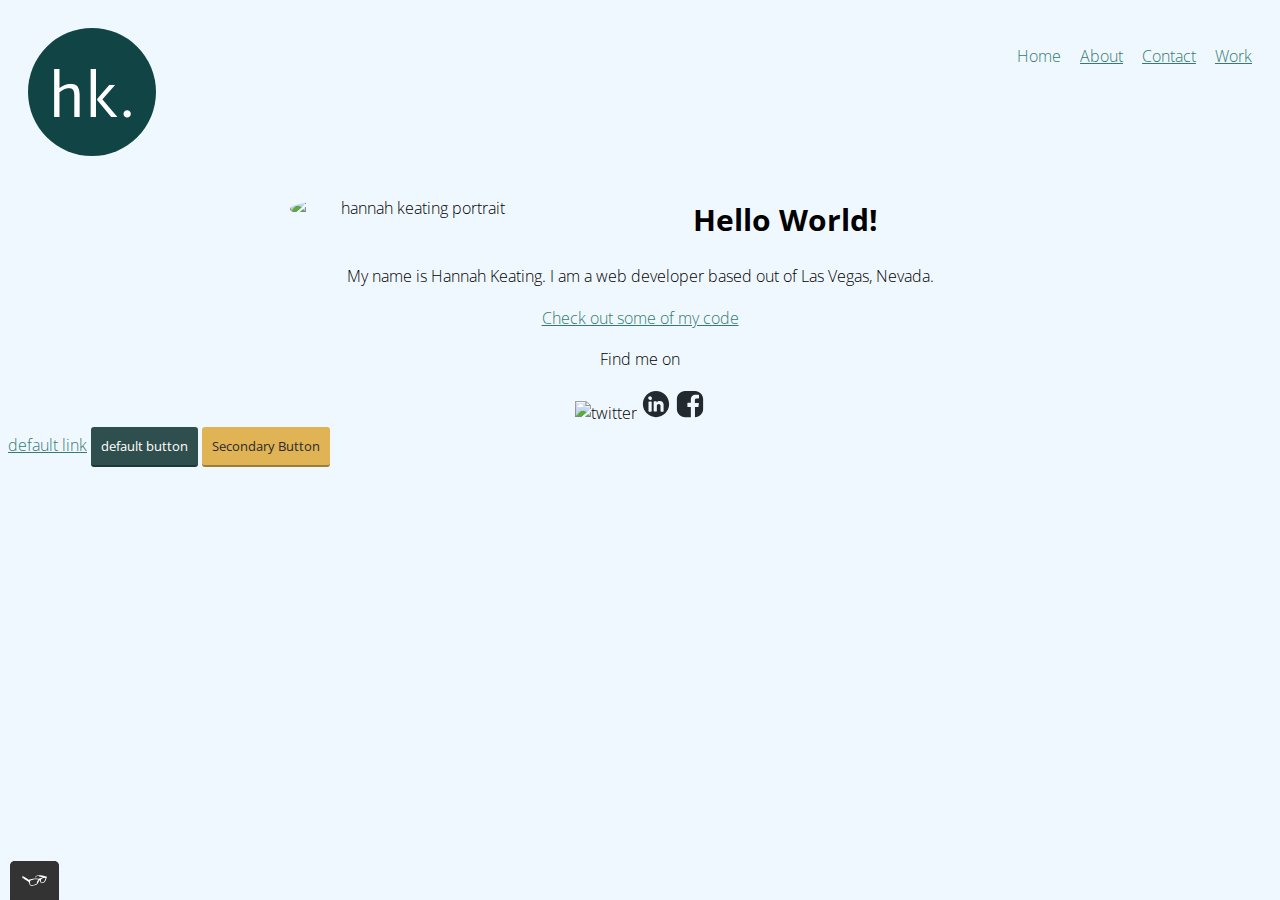
==== index.html @ ddbaefff "Update index.html" ====
<!DOCTYPE html>
<html>
<head>
  <meta charset="utf-8">
  <meta name="viewport" content="width=device-width, initial-scale=1">
  <title>Hannah Keating-portfolio</title>
  <link rel="shortcut icon" href="img/hk-favicon.ico" type="img/x-icon">
  <link rel="stylesheet" type="text/css" href="https://cdnjs.cloudflare.com/ajax/libs/normalize/8.0.1/normalize.min.css">
  <link href="https://fonts.googleapis.com/css?family=Open+Sans+Condensed:300&display=swap" rel="stylesheet">
  <link rel="stylesheet" type="text/css" href="css/style.production.css">
</head>
<body>

<header class="page-header">
  <img src="img/hklogo.png" alt="logo" class="page-header__item">
  <nav class="page-header__item">
      <ul role="menubar" class="navigation-list">
        <li role="presentation">
          <a href="index.html" role="menuitem" class="navigation-list__item navigation-list__item--active">Home</a>
        </li>
        <li role="presentation">
          <a href="about.html" role="menuitem" class="navigation-list__item">About</a>
        </li>
        <li role="presentation">
          <a href="contact.html" role="menuitem" class="navigation-list__item">Contact</a>
        </li>
        <li role="presentation">
          <a href="work.html" role="menuitem" class="navigation-list__item">Work</a>
        </li>
      </ul>
    </nav>
</header>
<div class="profile">
  <!-- add portrait image here -->
  <img src="img/hannah-keating.png" class="profile__portrait" alt="hannah keating portrait">
  <h1>Hello World!</h1>
    <p>My name is Hannah Keating. I am a <span>web</span> developer based out of Las Vegas, Nevada.</p>
    <a href="#">Check out some of my code</a>
</div>

<footer class="page-footer">

  <p>Find me on</p>

<div class="social-media">
  <img src="img/Twitter.svg" alt="twitter">
  <img src="img/linkedin.svg" alt="linkedin">
  <img src="img/facebook.svg" alt="facebook">
</div>

</footer>

<script src="js/tota11y.min.js"></script>

<div>

  <a href="#"> default link</a>
  <button type="button">default button</button>
  <button class="button__secondary">Secondary Button</button>

</div>

</body>

</html>
---- css/style.production.css ----
/* prefixed by https://autoprefixer.github.io (PostCSS: v7.0.23, autoprefixer: v9.7.3) */

/* colors used
text color (dark green): #357b70
primary color (light blue): #9fcbd3
secondary color (yellow): #dac751
*/
a {
  color: #357b70;
}
body {
  background-color: #f0f8ff;
}
body {
  font-family: 'Open Sans Condensed', sans-serif;
  font-weight: 300;
  font-size: 16px;
  line-height: 1.6;
}

h1 {
  font-size: 30px;
  font-weight: 700px;
}

h2 {
  font-size: 24px;
  font-weight: 700px;
}

h3 {
  font-size: 18px;
  font-weight: 700px;
}
a {
  color: #357b70;
}
a:visited {
  color: #357b70;
}
a:hover, a:focus {
  text-decoration: none;
}
a:active {
  color: #e0b354;
}
.button, button {
  border: none;
  display: inline-block;
  font-family: inherit;
  background-color: #2F4F4F;
  color: white;
  text-decoration: none;
  padding: 10px;
  border-radius: 3px;
  border-bottom: 2px solid rgba(0, 0, 0, 0.3);
  -webkit-transition-duration: 0.2s opacity;
       -o-transition-duration: 0.2s opacity;
          transition-duration: 0.2s opacity;
}
button:hover,
button:focus,
.button:hover,
.button:focus {
  cursor: pointer;
  opacity: 0.8;
}
.button__secondary {
  background-color: #e0b354;
  color: #2b2b2b;
}
.navigation-list__item--active {
  text-decoration: none;
}
.profile__portrait {
  float: left;
  width: 250px;
  margin-right: 40px;
  height: auto;
  border-radius: 50%;
}
.profile-list__item {
  list-style-type: none;
}
.page-header {
  display: -webkit-box;
  display: -ms-flexbox;
  display: flex;
  width: 100%;
  padding: 20px;
}
.page-header__item {
  -webkit-box-flex: 0;
      -ms-flex: 0 1 200px;
          flex: 0 1 200px;
}
.page-header__item:last-child {
  -webkit-box-flex: 1;
      -ms-flex-positive: 1;
          flex-grow: 1;
  text-align: right;
}
.profile {
  max-width: 700px;
  margin: 0 auto;
  text-align: center;
}
.page-footer {
    clear: both;
    display: -webkit-box;
    display: -ms-flexbox;
    display: flex;
    -webkit-box-orient: vertical;
    -webkit-box-direction: normal;
        -ms-flex-direction: column;
            flex-direction: column;
    text-align: center;
  }
* {
  -webkit-box-sizing: border-box;
          box-sizing: border-box;
}
.navigation-list {
  list-style-type: none;
}
.navigation-list li {
  display: inline-block;
  margin-left: 15px;
}
.navigation-list li .navigation-list__item--active {
  text-decoration: none;
}
@-webkit-keyframes color-change {
  from {
    fill: #edc655;
  }
  to {
    fill: #f76414;
  }
}
@keyframes color-change {
  from {
    fill: #edc655;
  }
  to {
    fill: #f76414;
  }
}
.sun {
  -webkit-animation: 4s color-change infinite alternate linear;
          animation: 4s color-change infinite alternate linear;
}
@-webkit-keyframes cloud-move {
  from {
    -webkit-transform: translate(0, 50px);
            transform: translate(0, 50px);
  }
  to {
    -webkit-transform: translate(200px, 50px);
            transform: translate(200px, 50px);
  }
}
@keyframes cloud-move {
  from {
    -webkit-transform: translate(0, 50px);
            transform: translate(0, 50px);
  }
  to {
    -webkit-transform: translate(200px, 50px);
            transform: translate(200px, 50px);
  }
}
@-webkit-keyframes cloud-move-reverse {
  from{
    -webkit-transform: translate(446px, 48px);
            transform: translate(446px, 48px);
  }
  to {
    -webkit-transform: translate(100px, 48px);
            transform: translate(100px, 48px);
  }
}
@keyframes cloud-move-reverse {
  from{
    -webkit-transform: translate(446px, 48px);
            transform: translate(446px, 48px);
  }
  to {
    -webkit-transform: translate(100px, 48px);
            transform: translate(100px, 48px);
  }
}
.cloud-front {
  -webkit-animation: 45s cloud-move infinite alternate linear;
          animation: 45s cloud-move infinite alternate linear;
}
.cloud-back {
  -webkit-animation: 34s cloud-move-reverse infinite alternate linear;
          animation: 34s cloud-move-reverse infinite alternate linear;
}
/* Grid fallback*/

.grid__item {
  display: inline-block;
  width: 33%;
}

/* Styling CSS grid*/

.grid {
  display: -ms-grid;
  display: grid;
  -ms-grid-columns: 1fr 20px 1fr 20px 1fr;
  grid-template-columns: 1fr 1fr 1fr;
  grid-gap: 20px;
}

.grid__item {
  background-color: lightgray;
  padding: 10px;
  width: auto;
}

.grid__item:last-child {
  -ms-grid-column: 3;
  grid-column: 3 / 3;
  -ms-grid-row: 1;
  -ms-grid-row-span: 2;
  grid-row: 1 / 3;
}

.grid {
  display: -ms-grid;
  display: grid;
  -ms-grid-columns: 1fr 20px 1fr 20px 1fr;
  grid-template-columns: 1fr 1fr 1fr;
  grid-gap: 20px;
}
.grid__item {
  background-color: #357b70;
}
@media all and (max-width: 500px) {
  .grid {
    -ms-grid-columns: 1fr;
    grid-template-columns: 1fr;
  }
}
@media all and (min-width: 500px) and (max-width: 750px){
  .grid {
    -ms-grid-columns: 1fr 20px 1fr;
    grid-template-columns: 1fr 1fr;
  }
}
@media all and (max-width: 750px) {
  /*shared code*/
  .grid {
    grid-gap: 10px;
  }
  .grid__item:last-child {
    grid-column: auto / auto;
    grid-row: auto / auto;
  }
  h1 {
    font-size: 22px;
  }
}
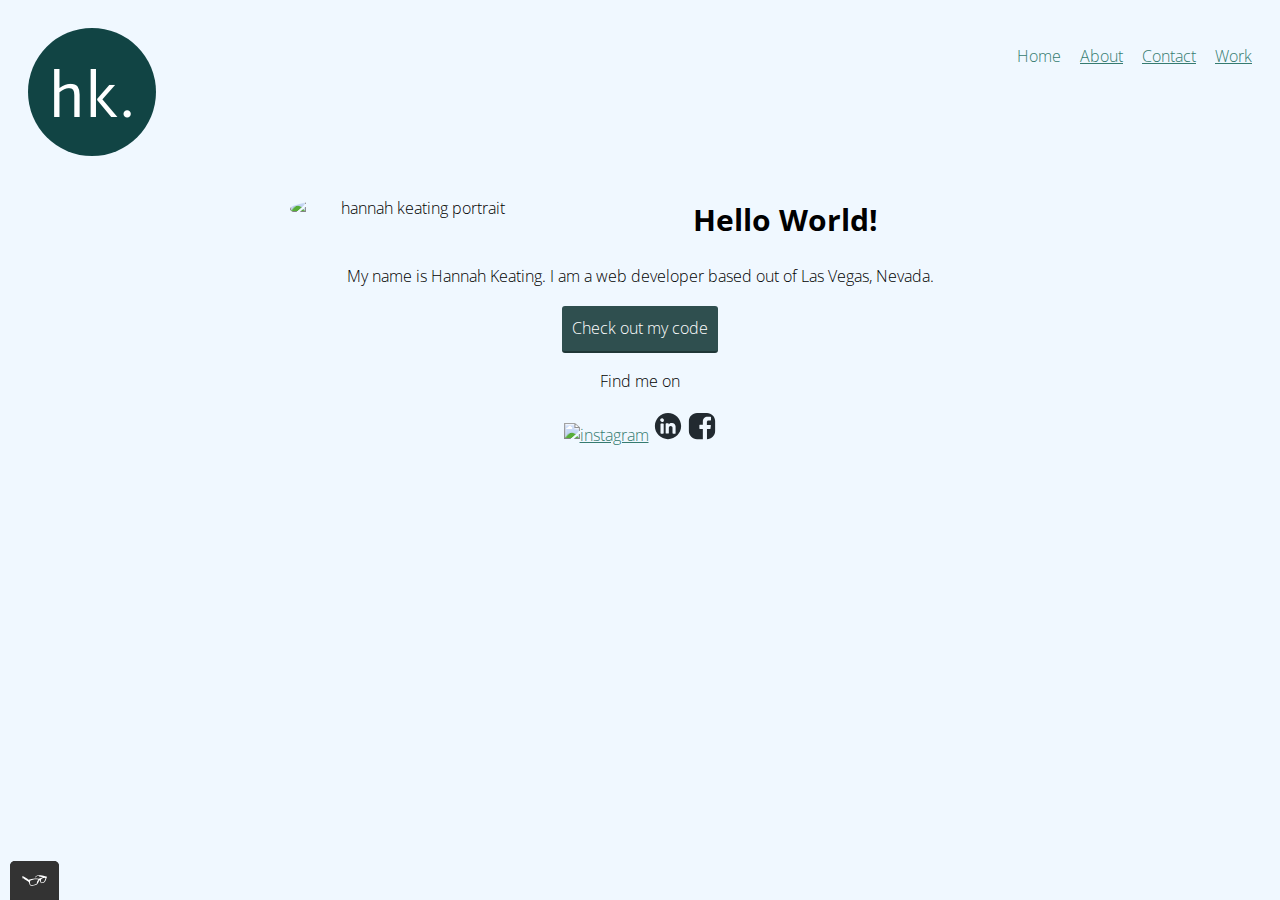
==== commit 0fe0c064: "added links to social media" ====
--- a/index.html
+++ b/index.html
@@ -35,7 +35,7 @@
   <img src="img/hannah-keating.png" class="profile__portrait" alt="hannah keating portrait">
   <h1>Hello World!</h1>
     <p>My name is Hannah Keating. I am a <span>web</span> developer based out of Las Vegas, Nevada.</p>
-    <a href="#">Check out some of my code</a>
+    <a href="https://github.com/hannahkeating" target="_blank" class="button">Check out my code</a>
 </div>
 
 <footer class="page-footer">
@@ -43,23 +43,17 @@
   <p>Find me on</p>
 
 <div class="social-media">
-  <img src="img/Twitter.svg" alt="twitter">
-  <img src="img/linkedin.svg" alt="linkedin">
-  <img src="img/facebook.svg" alt="facebook">
+  <a href="https://www.instagram.com/moonhoochblanna/?hl=en" target="_blank">
+    <img src="img/ig.svg" alt="instagram"></a>
+  <a href="https://www.linkedin.com/in/hannah-keating-2b9b96197/" target="_blank">
+    <img src="img/linkedin.svg" alt="linkedin"></a>
+  <a href="https://www.facebook.com/profile.php?id=100010043775181" target="_blank">
+  <img src="img/facebook.svg" alt="facebook"></a>
 </div>
 
 </footer>
 
 <script src="js/tota11y.min.js"></script>
-
-<div>
-
-  <a href="#"> default link</a>
-  <button type="button">default button</button>
-  <button class="button__secondary">Secondary Button</button>
-
-</div>
-
 </body>
 
 </html>
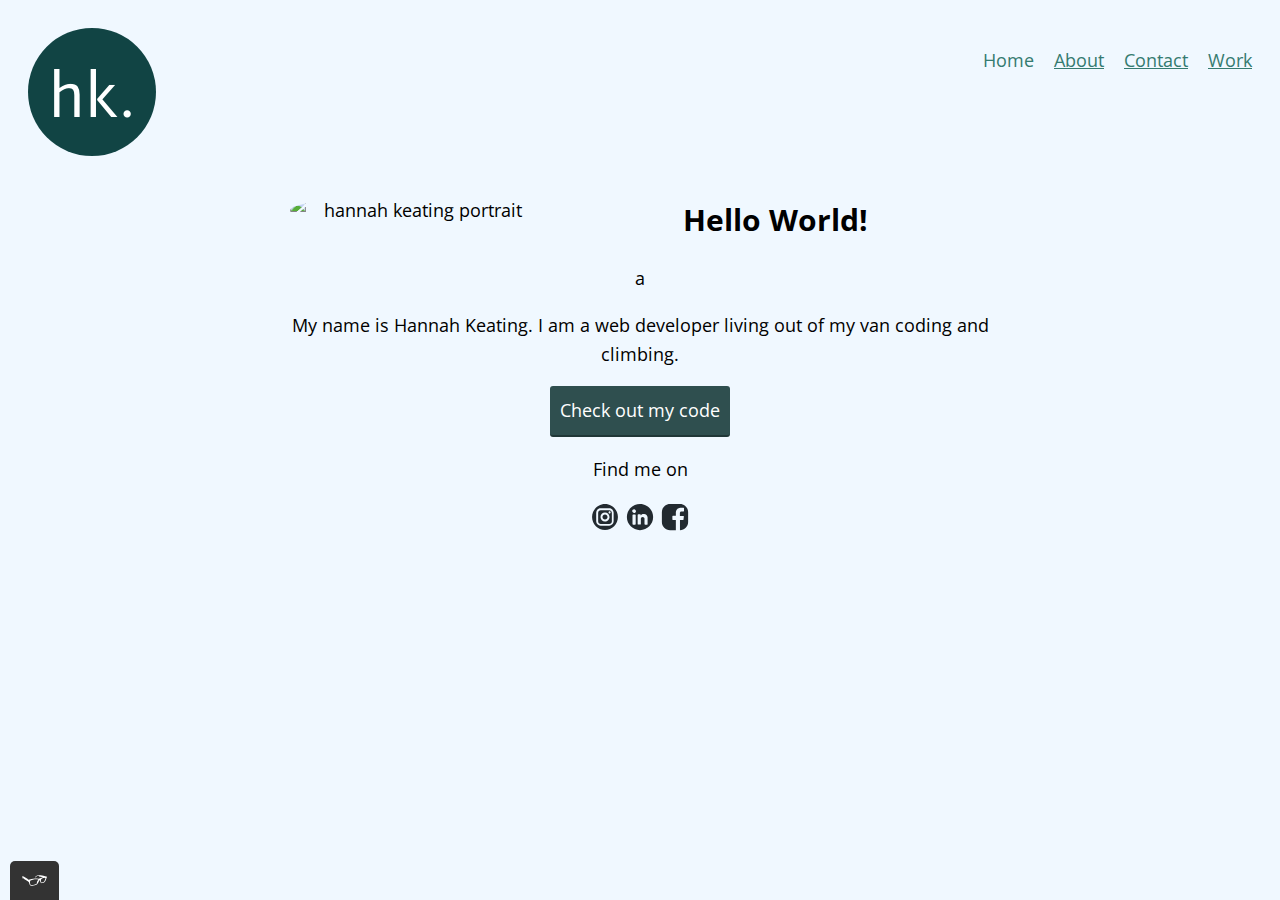
==== commit c75d13e8: "add projects to work.html" ====
--- a/index.html
+++ b/index.html
@@ -1,59 +1,95 @@
 <!DOCTYPE html>
 <html>
-<head>
-  <meta charset="utf-8">
-  <meta name="viewport" content="width=device-width, initial-scale=1">
-  <title>Hannah Keating-portfolio</title>
-  <link rel="shortcut icon" href="img/hk-favicon.ico" type="img/x-icon">
-  <link rel="stylesheet" type="text/css" href="https://cdnjs.cloudflare.com/ajax/libs/normalize/8.0.1/normalize.min.css">
-  <link href="https://fonts.googleapis.com/css?family=Open+Sans+Condensed:300&display=swap" rel="stylesheet">
-  <link rel="stylesheet" type="text/css" href="css/style.production.css">
-</head>
-<body>
+  <head>
+    <meta charset="utf-8" />
+    <meta name="viewport" content="width=device-width, initial-scale=1" />
+    <title>Hannah Keating-portfolio</title>
+    <link rel="shortcut icon" href="img/hk-favicon.ico" type="img/x-icon" />
+    <link
+      rel="stylesheet"
+      type="text/css"
+      href="https://cdnjs.cloudflare.com/ajax/libs/normalize/8.0.1/normalize.min.css"
+    />
+    <link
+      href="https://fonts.googleapis.com/css?family=Open+Sans+Condensed:300&display=swap"
+      rel="stylesheet"
+    />
+    <link rel="stylesheet" type="text/css" href="css/style.production.css" />
+  </head>
+  <body>
+    <header class="page-header">
+      <img src="img/hklogo.png" alt="logo" class="page-header__item" />
+      <nav class="page-header__item">
+        <ul role="menubar" class="navigation-list">
+          <li role="presentation">
+            <a
+              href="index.html"
+              role="menuitem"
+              class="navigation-list__item navigation-list__item--active"
+              >Home</a
+            >
+          </li>
+          <li role="presentation">
+            <a href="about.html" role="menuitem" class="navigation-list__item"
+              >About</a
+            >
+          </li>
+          <li role="presentation">
+            <a href="contact.html" role="menuitem" class="navigation-list__item"
+              >Contact</a
+            >
+          </li>
+          <li role="presentation">
+            <a href="work.html" role="menuitem" class="navigation-list__item"
+              >Work</a
+            >
+          </li>
+        </ul>
+      </nav>
+    </header>
+    <div class="profile">
+      <!-- add portrait image here -->
+      <img
+        src="img/hannah-keating.png"
+        class="profile__portrait"
+        alt="hannah keating portrait"
+      />
+      <h1>Hello World!</h1>
+      a
+      <p>
+        My name is Hannah Keating. I am a <span>web</span> developer living out
+        of my van coding and climbing.
+      </p>
+      <a href="https://github.com/hannahkeating" target="_blank" class="button"
+        >Check out my code</a
+      >
+    </div>
 
-<header class="page-header">
-  <img src="img/hklogo.png" alt="logo" class="page-header__item">
-  <nav class="page-header__item">
-      <ul role="menubar" class="navigation-list">
-        <li role="presentation">
-          <a href="index.html" role="menuitem" class="navigation-list__item navigation-list__item--active">Home</a>
-        </li>
-        <li role="presentation">
-          <a href="about.html" role="menuitem" class="navigation-list__item">About</a>
-        </li>
-        <li role="presentation">
-          <a href="contact.html" role="menuitem" class="navigation-list__item">Contact</a>
-        </li>
-        <li role="presentation">
-          <a href="work.html" role="menuitem" class="navigation-list__item">Work</a>
-        </li>
-      </ul>
-    </nav>
-</header>
-<div class="profile">
-  <!-- add portrait image here -->
-  <img src="img/hannah-keating.png" class="profile__portrait" alt="hannah keating portrait">
-  <h1>Hello World!</h1>
-    <p>My name is Hannah Keating. I am a <span>web</span> developer based out of Las Vegas, Nevada.</p>
-    <a href="https://github.com/hannahkeating" target="_blank" class="button">Check out my code</a>
-</div>
+    <footer class="page-footer">
+      <p>Find me on</p>
 
-<footer class="page-footer">
+      <div class="social-media">
+        <a
+          href="https://www.instagram.com/moonhoochblanna/?hl=en"
+          target="_blank"
+        >
+          <img src="img/ig.svg" alt="instagram"
+        /></a>
+        <a
+          href="https://www.linkedin.com/in/hannah-keating-2b9b96197/"
+          target="_blank"
+        >
+          <img src="img/linkedin.svg" alt="linkedin"
+        /></a>
+        <a
+          href="https://www.facebook.com/profile.php?id=100010043775181"
+          target="_blank"
+        >
+          <img src="img/facebook.svg" alt="facebook"
+        /></a>
+      </div>
+    </footer>
 
-  <p>Find me on</p>
-
-<div class="social-media">
-  <a href="https://www.instagram.com/moonhoochblanna/?hl=en" target="_blank">
-    <img src="img/ig.svg" alt="instagram"></a>
-  <a href="https://www.linkedin.com/in/hannah-keating-2b9b96197/" target="_blank">
-    <img src="img/linkedin.svg" alt="linkedin"></a>
-  <a href="https://www.facebook.com/profile.php?id=100010043775181" target="_blank">
-  <img src="img/facebook.svg" alt="facebook"></a>
-</div>
-
-</footer>
-
-<script src="js/tota11y.min.js"></script>
-</body>
-
+    <script src="js/tota11y.min.js"></script>
+  </body>
 </html>
--- a/css/style.production.css
+++ b/css/style.production.css
@@ -1,4 +1,9 @@
 /* prefixed by https://autoprefixer.github.io (PostCSS: v7.0.23, autoprefixer: v9.7.3) */
+
+
+
+
+
 
 /* colors used
 text color (dark green): #357b70
@@ -13,24 +18,25 @@
 }
 body {
   font-family: 'Open Sans Condensed', sans-serif;
-  font-weight: 300;
-  font-size: 16px;
+  font-weight: 400;
+  font-size: 18px;
   line-height: 1.6;
 }
 
 h1 {
   font-size: 30px;
-  font-weight: 700px;
+  font-weight: 700;
+  margin: 20px;
 }
 
 h2 {
   font-size: 24px;
-  font-weight: 700px;
+  font-weight: 700;
 }
 
 h3 {
   font-size: 18px;
-  font-weight: 700px;
+  font-weight: 700;
 }
 a {
   color: #357b70;
@@ -44,7 +50,7 @@
 a:active {
   color: #e0b354;
 }
-.button, button {
+a.button {
   border: none;
   display: inline-block;
   font-family: inherit;
@@ -115,6 +121,8 @@
         -ms-flex-direction: column;
             flex-direction: column;
     text-align: center;
+    padding-left: 100px;
+    padding-right: 100px;
   }
 * {
   -webkit-box-sizing: border-box;
@@ -130,73 +138,39 @@
 .navigation-list li .navigation-list__item--active {
   text-decoration: none;
 }
+
+@-webkit-keyframes opacity-change {
+  0% { opacity: 0;}
+  100% { opacity: 1;}
+}
+
+@keyframes opacity-change {
+  0% { opacity: 0;}
+  100% { opacity: 1;}
+}
+.st15__1 {
+  -webkit-animation: 1s opacity-change infinite alternate;
+          animation: 1s opacity-change infinite alternate;
+}
 @-webkit-keyframes color-change {
   from {
-    fill: #edc655;
+    fill: #0A585C;
   }
   to {
-    fill: #f76414;
+    fill: #abf5f3;
   }
 }
 @keyframes color-change {
   from {
-    fill: #edc655;
+    fill: #0A585C;
   }
   to {
-    fill: #f76414;
-  }
-}
-.sun {
-  -webkit-animation: 4s color-change infinite alternate linear;
-          animation: 4s color-change infinite alternate linear;
-}
-@-webkit-keyframes cloud-move {
-  from {
-    -webkit-transform: translate(0, 50px);
-            transform: translate(0, 50px);
-  }
-  to {
-    -webkit-transform: translate(200px, 50px);
-            transform: translate(200px, 50px);
-  }
-}
-@keyframes cloud-move {
-  from {
-    -webkit-transform: translate(0, 50px);
-            transform: translate(0, 50px);
-  }
-  to {
-    -webkit-transform: translate(200px, 50px);
-            transform: translate(200px, 50px);
-  }
-}
-@-webkit-keyframes cloud-move-reverse {
-  from{
-    -webkit-transform: translate(446px, 48px);
-            transform: translate(446px, 48px);
-  }
-  to {
-    -webkit-transform: translate(100px, 48px);
-            transform: translate(100px, 48px);
-  }
-}
-@keyframes cloud-move-reverse {
-  from{
-    -webkit-transform: translate(446px, 48px);
-            transform: translate(446px, 48px);
-  }
-  to {
-    -webkit-transform: translate(100px, 48px);
-            transform: translate(100px, 48px);
-  }
-}
-.cloud-front {
-  -webkit-animation: 45s cloud-move infinite alternate linear;
-          animation: 45s cloud-move infinite alternate linear;
-}
-.cloud-back {
-  -webkit-animation: 34s cloud-move-reverse infinite alternate linear;
-          animation: 34s cloud-move-reverse infinite alternate linear;
+    fill: #d9fffe;
+  }
+}
+.st6__1 {
+  -webkit-animation: .25s color-change infinite alternate;
+          animation: .25s color-change infinite alternate;
 }
 /* Grid fallback*/
 
@@ -213,12 +187,14 @@
   -ms-grid-columns: 1fr 20px 1fr 20px 1fr;
   grid-template-columns: 1fr 1fr 1fr;
   grid-gap: 20px;
+  margin: 20px;
 }
 
 .grid__item {
   background-color: lightgray;
   padding: 10px;
   width: auto;
+  font-size: 20px;
 }
 
 .grid__item:last-child {
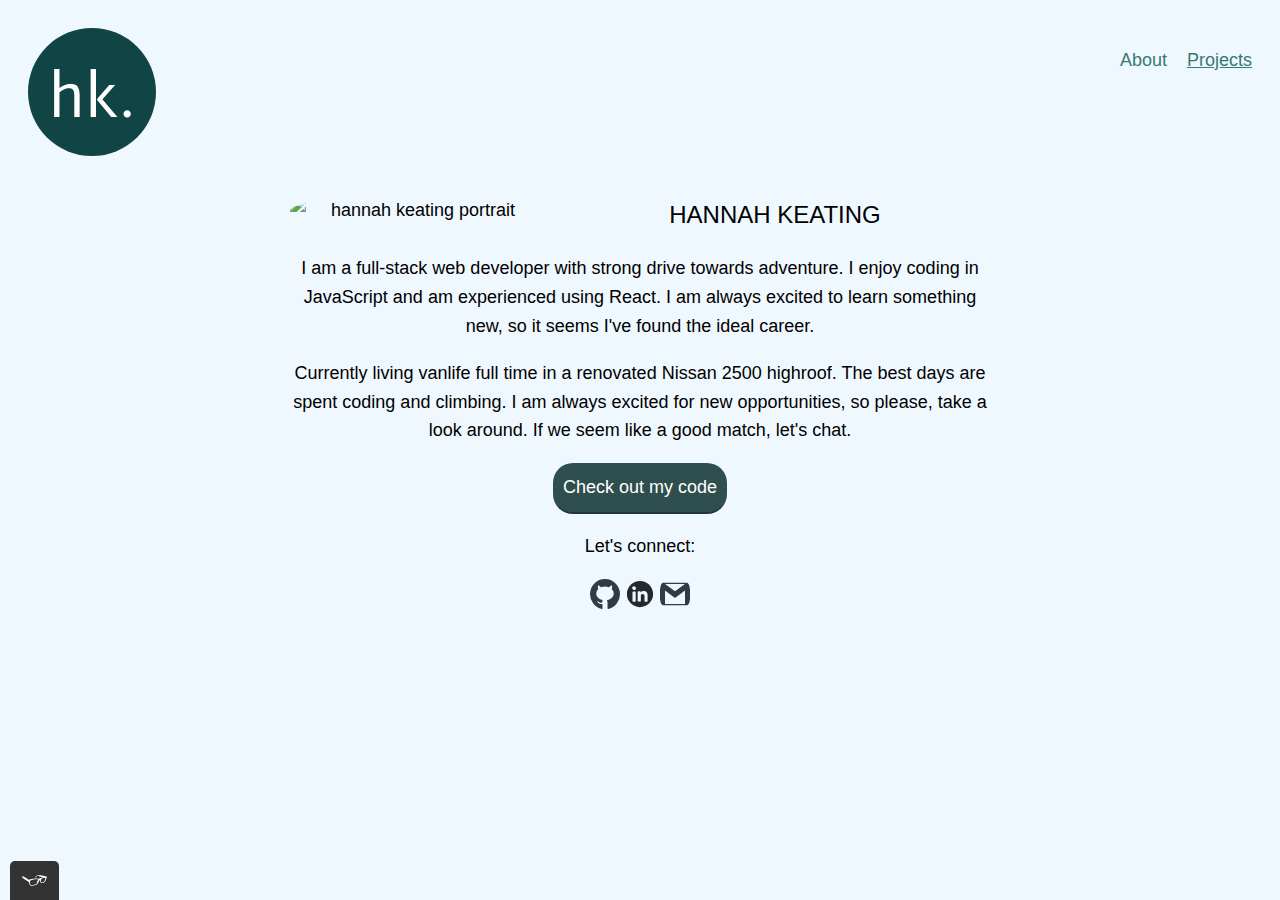
==== commit 01d10f87: "5.9 adding new projects" ====
--- a/index.html
+++ b/index.html
@@ -9,11 +9,11 @@
       rel="stylesheet"
       type="text/css"
       href="https://cdnjs.cloudflare.com/ajax/libs/normalize/8.0.1/normalize.min.css"
-    />
+      />
     <link
       href="https://fonts.googleapis.com/css?family=Open+Sans+Condensed:300&display=swap"
       rel="stylesheet"
-    />
+      />
     <link rel="stylesheet" type="text/css" href="css/style.production.css" />
   </head>
   <body>
@@ -25,24 +25,10 @@
             <a
               href="index.html"
               role="menuitem"
-              class="navigation-list__item navigation-list__item--active"
-              >Home</a
-            >
+              class="navigation-list__item navigation-list__item--active">About</a>
           </li>
           <li role="presentation">
-            <a href="about.html" role="menuitem" class="navigation-list__item"
-              >About</a
-            >
-          </li>
-          <li role="presentation">
-            <a href="contact.html" role="menuitem" class="navigation-list__item"
-              >Contact</a
-            >
-          </li>
-          <li role="presentation">
-            <a href="work.html" role="menuitem" class="navigation-list__item"
-              >Work</a
-            >
+            <a href="work.html" role="menuitem" class="navigation-list__item">Projects</a>
           </li>
         </ul>
       </nav>
@@ -50,43 +36,45 @@
     <div class="profile">
       <!-- add portrait image here -->
       <img
-        src="img/hannah-keating.png"
+        src="img/hk_profile.png"
         class="profile__portrait"
         alt="hannah keating portrait"
-      />
-      <h1>Hello World!</h1>
-      a
+        />
+      <h1>HANNAH KEATING</h1>
+
       <p>
-        My name is Hannah Keating. I am a <span>web</span> developer living out
-        of my van coding and climbing.
+        I am a full-stack web developer with strong drive towards adventure. I
+        enjoy coding in JavaScript and am experienced using React. I am always
+        excited to learn something new, so it seems I've found the ideal career.
       </p>
-      <a href="https://github.com/hannahkeating" target="_blank" class="button"
-        >Check out my code</a
-      >
+      <p> Currently living vanlife full time in a renovated Nissan 2500
+        highroof. The best days are spent coding and climbing.
+        I am always excited for new opportunities, so please, take a look around. If
+        we seem like a good match, let's chat.
+      </p>
+      <a href="https://github.com/hannahkeating" target="_blank" class="button">Check
+        out my code</a>
     </div>
 
     <footer class="page-footer">
-      <p>Find me on</p>
 
+      <p>Let's connect:</p>
       <div class="social-media">
         <a
-          href="https://www.instagram.com/moonhoochblanna/?hl=en"
-          target="_blank"
-        >
-          <img src="img/ig.svg" alt="instagram"
-        /></a>
+          href="https://github.com/hannahkeating"
+          target="_blank">
+          <img src="img/github.svg" alt="github"
+            /></a>
         <a
           href="https://www.linkedin.com/in/hannah-keating-2b9b96197/"
-          target="_blank"
-        >
+          target="_blank">
           <img src="img/linkedin.svg" alt="linkedin"
-        /></a>
+            /></a>
         <a
-          href="https://www.facebook.com/profile.php?id=100010043775181"
-          target="_blank"
-        >
-          <img src="img/facebook.svg" alt="facebook"
-        /></a>
+          href=mailto:" hmonet1104@gmail.com"
+          target="_blank">
+          <img src="img/gmail_icon.svg" alt="gmail"
+            /></a>
       </div>
     </footer>
 
--- a/css/style.production.css
+++ b/css/style.production.css
@@ -1,9 +1,4 @@
 /* prefixed by https://autoprefixer.github.io (PostCSS: v7.0.23, autoprefixer: v9.7.3) */
-
-
-
-
-
 
 /* colors used
 text color (dark green): #357b70
@@ -17,26 +12,30 @@
   background-color: #f0f8ff;
 }
 body {
-  font-family: 'Open Sans Condensed', sans-serif;
+  font-family: "Open Sans", sans-serif;
   font-weight: 400;
   font-size: 18px;
   line-height: 1.6;
 }
 
+img {
+  border-radius: 10px;
+}
+
 h1 {
-  font-size: 30px;
-  font-weight: 700;
+  font-size: 24px;
+  font-weight: 400;
   margin: 20px;
 }
 
 h2 {
-  font-size: 24px;
-  font-weight: 700;
+  font-size: 18spx;
+  font-weight: 400;
 }
 
 h3 {
   font-size: 18px;
-  font-weight: 700;
+  font-weight: 400;
 }
 a {
   color: #357b70;
@@ -44,7 +43,8 @@
 a:visited {
   color: #357b70;
 }
-a:hover, a:focus {
+a:hover,
+a:focus {
   text-decoration: none;
 }
 a:active {
@@ -53,16 +53,17 @@
 a.button {
   border: none;
   display: inline-block;
-  font-family: inherit;
-  background-color: #2F4F4F;
+  font-size: 18px;
+  font-weight: 400px;
+  background-color: #2f4f4f;
   color: white;
   text-decoration: none;
   padding: 10px;
-  border-radius: 3px;
+  border-radius: 20px;
   border-bottom: 2px solid rgba(0, 0, 0, 0.3);
   -webkit-transition-duration: 0.2s opacity;
-       -o-transition-duration: 0.2s opacity;
-          transition-duration: 0.2s opacity;
+  -o-transition-duration: 0.2s opacity;
+  transition-duration: 0.2s opacity;
 }
 button:hover,
 button:focus,
@@ -97,13 +98,13 @@
 }
 .page-header__item {
   -webkit-box-flex: 0;
-      -ms-flex: 0 1 200px;
-          flex: 0 1 200px;
+  -ms-flex: 0 1 200px;
+  flex: 0 1 200px;
 }
 .page-header__item:last-child {
   -webkit-box-flex: 1;
-      -ms-flex-positive: 1;
-          flex-grow: 1;
+  -ms-flex-positive: 1;
+  flex-grow: 1;
   text-align: right;
 }
 .profile {
@@ -112,21 +113,21 @@
   text-align: center;
 }
 .page-footer {
-    clear: both;
-    display: -webkit-box;
-    display: -ms-flexbox;
-    display: flex;
-    -webkit-box-orient: vertical;
-    -webkit-box-direction: normal;
-        -ms-flex-direction: column;
-            flex-direction: column;
-    text-align: center;
-    padding-left: 100px;
-    padding-right: 100px;
-  }
+  clear: both;
+  display: -webkit-box;
+  display: -ms-flexbox;
+  display: flex;
+  -webkit-box-orient: vertical;
+  -webkit-box-direction: normal;
+  -ms-flex-direction: column;
+  flex-direction: column;
+  text-align: center;
+  padding-left: 100px;
+  padding-right: 100px;
+}
 * {
   -webkit-box-sizing: border-box;
-          box-sizing: border-box;
+  box-sizing: border-box;
 }
 .navigation-list {
   list-style-type: none;
@@ -140,21 +141,29 @@
 }
 
 @-webkit-keyframes opacity-change {
-  0% { opacity: 0;}
-  100% { opacity: 1;}
+  0% {
+    opacity: 0;
+  }
+  100% {
+    opacity: 1;
+  }
 }
 
 @keyframes opacity-change {
-  0% { opacity: 0;}
-  100% { opacity: 1;}
+  0% {
+    opacity: 0;
+  }
+  100% {
+    opacity: 1;
+  }
 }
 .st15__1 {
   -webkit-animation: 1s opacity-change infinite alternate;
-          animation: 1s opacity-change infinite alternate;
+  animation: 1s opacity-change infinite alternate;
 }
 @-webkit-keyframes color-change {
   from {
-    fill: #0A585C;
+    fill: #0a585c;
   }
   to {
     fill: #abf5f3;
@@ -162,15 +171,15 @@
 }
 @keyframes color-change {
   from {
-    fill: #0A585C;
+    fill: #0a585c;
   }
   to {
     fill: #d9fffe;
   }
 }
 .st6__1 {
-  -webkit-animation: .25s color-change infinite alternate;
-          animation: .25s color-change infinite alternate;
+  -webkit-animation: 0.25s color-change infinite alternate;
+  animation: 0.25s color-change infinite alternate;
 }
 /* Grid fallback*/
 
@@ -180,6 +189,31 @@
 }
 
 /* Styling CSS grid*/
+
+.grid {
+  display: -ms-grid;
+  display: grid;
+  -ms-grid-columns: 1fr 20px 1fr;
+  grid-template-columns: 1fr 1fr;
+  grid-gap: 20px;
+}
+
+.grid__item {
+  background-color: #357b70;
+  padding: 10px;
+  margin: 10px;
+  border-radius: 15px;
+  width: auto;
+  font-size: 20px;
+}
+
+.grid__item:last-child {
+  -ms-grid-column: 3;
+  grid-column: 3 / 3;
+  -ms-grid-row: 1;
+  -ms-grid-row-span: 2;
+  grid-row: 1 / 3;
+}
 
 .grid {
   display: -ms-grid;
@@ -187,56 +221,32 @@
   -ms-grid-columns: 1fr 20px 1fr 20px 1fr;
   grid-template-columns: 1fr 1fr 1fr;
   grid-gap: 20px;
-  margin: 20px;
-}
-
-.grid__item {
-  background-color: lightgray;
-  padding: 10px;
-  width: auto;
-  font-size: 20px;
-}
-
-.grid__item:last-child {
-  -ms-grid-column: 3;
-  grid-column: 3 / 3;
-  -ms-grid-row: 1;
-  -ms-grid-row-span: 2;
-  grid-row: 1 / 3;
-}
-
-.grid {
-  display: -ms-grid;
-  display: grid;
-  -ms-grid-columns: 1fr 20px 1fr 20px 1fr;
-  grid-template-columns: 1fr 1fr 1fr;
-  grid-gap: 20px;
-}
-.grid__item {
+}
+/* .grid__item {
   background-color: #357b70;
-}
-@media all and (max-width: 500px) {
+} */
+/* @media all and (max-width: 500px) {
   .grid {
     -ms-grid-columns: 1fr;
     grid-template-columns: 1fr;
   }
 }
-@media all and (min-width: 500px) and (max-width: 750px){
+@media all and (min-width: 500px) and (max-width: 750px) {
   .grid {
     -ms-grid-columns: 1fr 20px 1fr;
     grid-template-columns: 1fr 1fr;
   }
 }
-@media all and (max-width: 750px) {
-  /*shared code*/
-  .grid {
-    grid-gap: 10px;
-  }
-  .grid__item:last-child {
-    grid-column: auto / auto;
-    grid-row: auto / auto;
-  }
-  h1 {
+@media all and (max-width: 750px) { */
+/*shared code*/
+/* .grid {
+  grid-gap: 10px;
+} */
+.grid__item:last-child {
+  grid-column: auto / auto;
+  grid-row: auto / auto;
+}
+/* h1 {
     font-size: 22px;
   }
-}
+} */
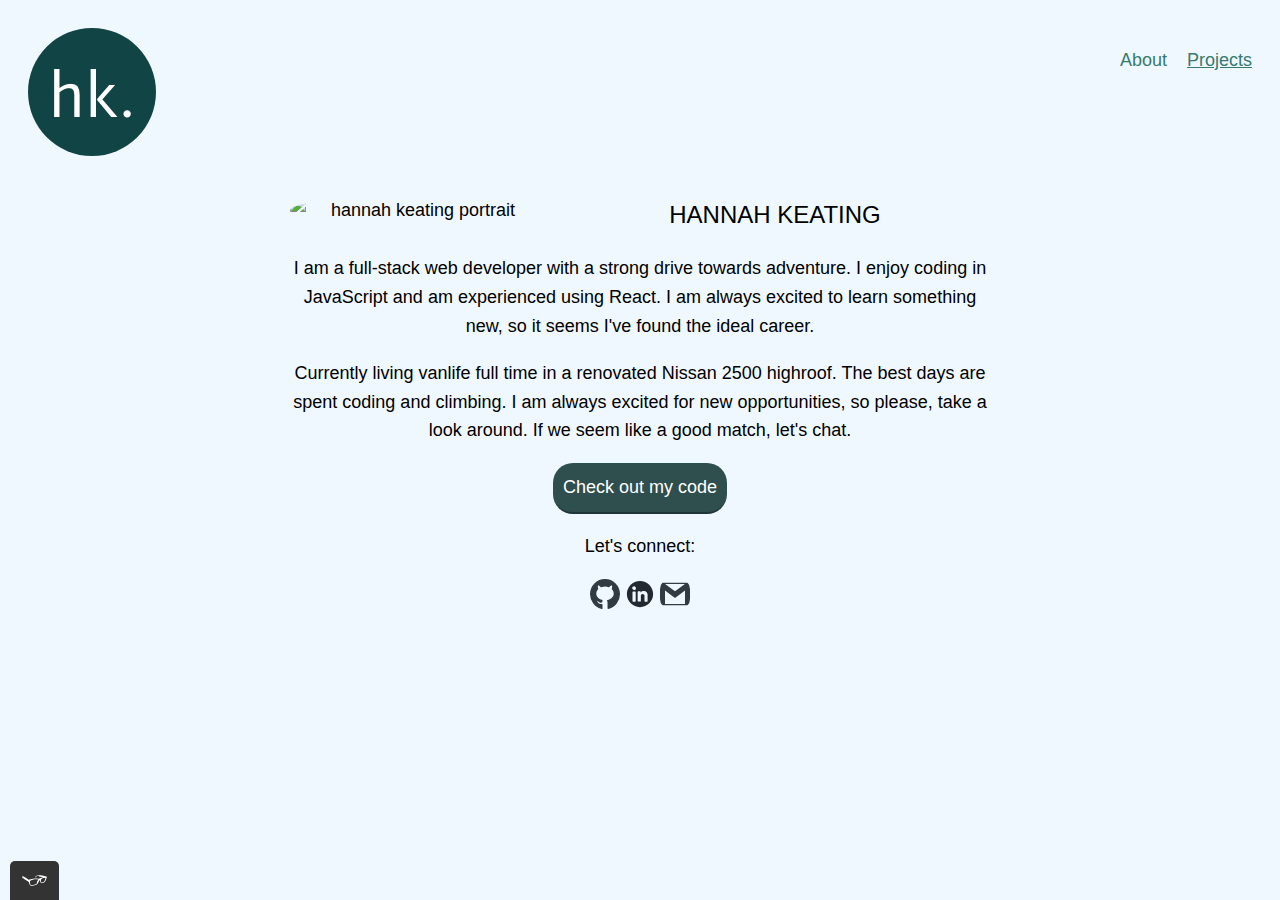
==== commit 95513344: "typo" ====
--- a/index.html
+++ b/index.html
@@ -43,7 +43,7 @@
       <h1>HANNAH KEATING</h1>
 
       <p>
-        I am a full-stack web developer with strong drive towards adventure. I
+        I am a full-stack web developer with a strong drive towards adventure. I
         enjoy coding in JavaScript and am experienced using React. I am always
         excited to learn something new, so it seems I've found the ideal career.
       </p>
